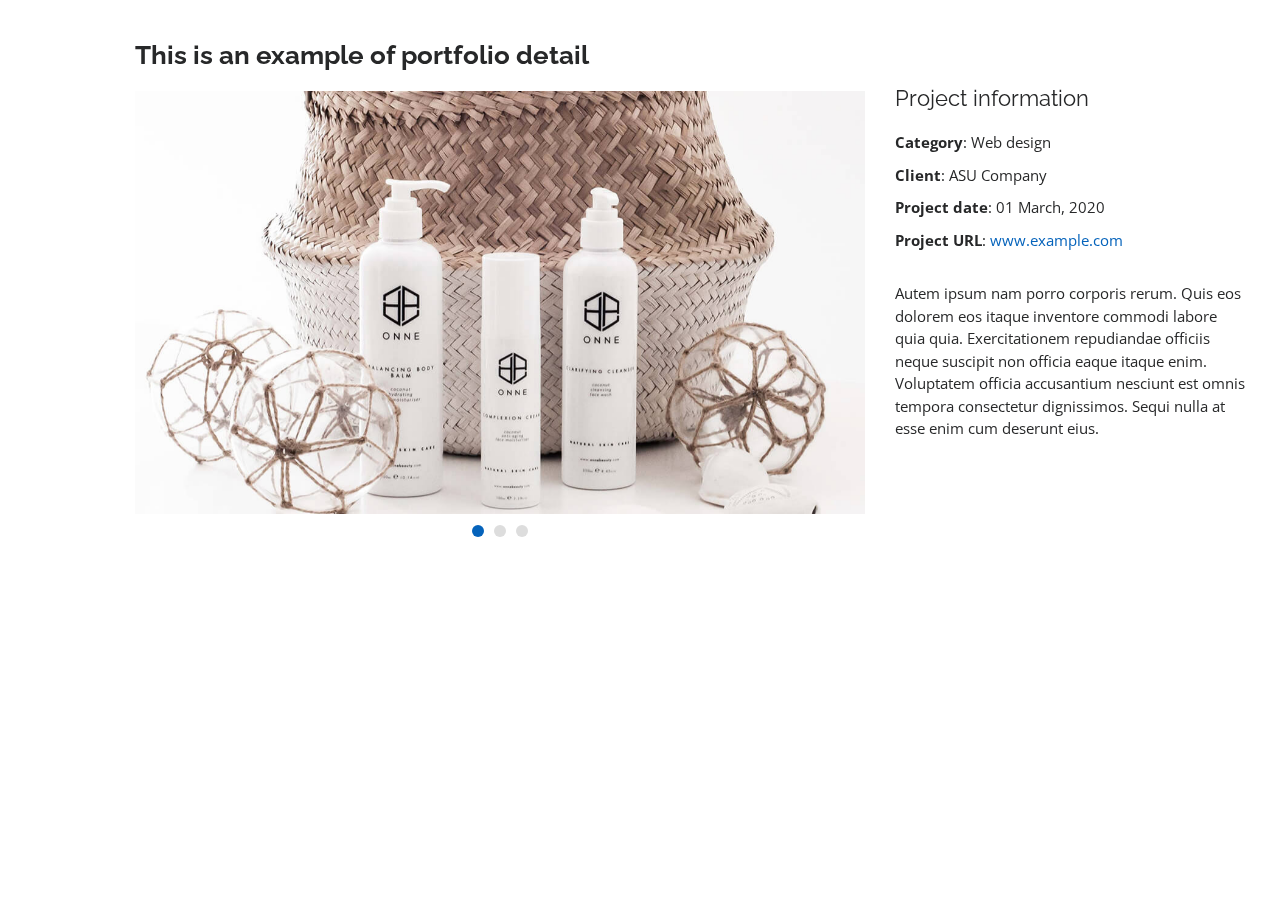
==== portfolio-details.html @ 4fb6b251 "Initial commit" ====
<!DOCTYPE html>
<html lang="en">

<head>
  <meta charset="utf-8">
  <meta content="width=device-width, initial-scale=1.0" name="viewport">

  <title>Portfolio Details - Personal Bootstrap Template</title>
  <meta content="" name="descriptison">
  <meta content="" name="keywords">

  <!-- Favicons -->
  <link href="assets/img/favicon.png" rel="icon">
  <link href="assets/img/apple-touch-icon.png" rel="apple-touch-icon">

  <!-- Google Fonts -->
  <link href="https://fonts.googleapis.com/css?family=Open+Sans:300,300i,400,400i,600,600i,700,700i|Raleway:300,300i,400,400i,500,500i,600,600i,700,700i|Poppins:300,300i,400,400i,500,500i,600,600i,700,700i" rel="stylesheet">

  <!-- Vendor CSS Files -->
  <link href="assets/vendor/bootstrap/css/bootstrap.min.css" rel="stylesheet">
  <link href="assets/vendor/icofont/icofont.min.css" rel="stylesheet">
  <link href="assets/vendor/boxicons/css/boxicons.min.css" rel="stylesheet">
  <link href="assets/vendor/venobox/venobox.css" rel="stylesheet">
  <link href="assets/vendor/owl.carousel/assets/owl.carousel.min.css" rel="stylesheet">
  <link href="assets/vendor/aos/aos.css" rel="stylesheet">

  <!-- Template Main CSS File -->
  <link href="assets/css/style.css" rel="stylesheet">

  <!-- =======================================================
  * Template Name: MyResume - v2.1.0
  * Template URL: https://bootstrapmade.com/free-html-bootstrap-template-my-resume/
  * Author: BootstrapMade.com
  * License: https://bootstrapmade.com/license/
  ======================================================== -->
</head>

<body>

  <main id="main">

    <!-- ======= Portfolio Details ======= -->
    <section id="portfolio-details" class="portfolio-details">
      <div class="container" data-aos="fade-up">

        <div class="row">

          <div class="col-lg-8">
            <h2 class="portfolio-title">This is an example of portfolio detail</h2>
            <div class="owl-carousel portfolio-details-carousel">
              <img src="assets/img/portfolio/portfolio-details-1.jpg" class="img-fluid" alt="">
              <img src="assets/img/portfolio/portfolio-details-2.jpg" class="img-fluid" alt="">
              <img src="assets/img/portfolio/portfolio-details-3.jpg" class="img-fluid" alt="">
            </div>
          </div>

          <div class="col-lg-4 portfolio-info">
            <h3>Project information</h3>
            <ul>
              <li><strong>Category</strong>: Web design</li>
              <li><strong>Client</strong>: ASU Company</li>
              <li><strong>Project date</strong>: 01 March, 2020</li>
              <li><strong>Project URL</strong>: <a href="#">www.example.com</a></li>
            </ul>

            <p>
              Autem ipsum nam porro corporis rerum. Quis eos dolorem eos itaque inventore commodi labore quia quia. Exercitationem repudiandae officiis neque suscipit non officia eaque itaque enim. Voluptatem officia accusantium nesciunt est omnis tempora consectetur dignissimos. Sequi nulla at esse enim cum deserunt eius.
            </p>
          </div>

        </div>

      </div>
    </section><!-- End Portfolio Details -->

  </main><!-- End #main -->

  <a href="#" class="back-to-top"><i class="bx bx-up-arrow-alt"></i></a>
  <div id="preloader"></div>

  <!-- Vendor JS Files -->
  <script src="assets/vendor/jquery/jquery.min.js"></script>
  <script src="assets/vendor/bootstrap/js/bootstrap.bundle.min.js"></script>
  <script src="assets/vendor/jquery.easing/jquery.easing.min.js"></script>
  <script src="assets/vendor/php-email-form/validate.js"></script>
  <script src="assets/vendor/waypoints/jquery.waypoints.min.js"></script>
  <script src="assets/vendor/counterup/counterup.min.js"></script>
  <script src="assets/vendor/isotope-layout/isotope.pkgd.min.js"></script>
  <script src="assets/vendor/venobox/venobox.min.js"></script>
  <script src="assets/vendor/owl.carousel/owl.carousel.min.js"></script>
  <script src="assets/vendor/typed.js/typed.min.js"></script>
  <script src="assets/vendor/aos/aos.js"></script>

  <!-- Template Main JS File -->
  <script src="assets/js/main.js"></script>

</body>

</html>
---- assets/vendor/venobox/venobox.css ----
/* ------ venobox.css --------*/
.vbox-overlay *, .vbox-overlay *:before, .vbox-overlay *:after{
    -webkit-backface-visibility: hidden;
    -webkit-box-sizing:border-box;
    -moz-box-sizing:border-box;
    box-sizing:border-box;
}
.vbox-overlay * { 
    -webkit-backface-visibility: visible;
    backface-visibility: visible;
}
.vbox-overlay{
    display: -webkit-flex;
    display: flex;
    -webkit-flex-direction: column;
    flex-direction: column;
    -webkit-justify-content: center;
    justify-content: center;
    -webkit-align-items: center;
    align-items: center;
    position: fixed;
    left: 0;
    top: 0;
    bottom: 0;
    right: 0;
    z-index: 999999;
}

/* ----- navigation ----- */
.vbox-title{
    width: 100%;
    height: 40px;
    float: left;
    text-align: center;
    line-height: 28px;
    font-size: 12px;
    padding: 6px 50px;
    overflow: hidden;
    position: fixed;
    display: none;
    left: 0;
    z-index: 89;
}
.vbox-close{
    cursor: pointer;
    position: fixed;
    top: -1px;
    right: 0;
    width: 50px;
    height: 40px;
    padding: 6px;
    display: block;
    background-position:10px center;
    overflow: hidden;
    font-size: 24px;
    line-height: 1;
    text-align: center;
    z-index: 99;
}
.vbox-left{
    cursor: pointer;
    position: fixed;
    left: 0;
    height: 40px;
    overflow: hidden;
    line-height: 28px;
    font-size: 12px;
    z-index: 99;
    display: flex;
    align-items:center;
}
.vbox-num{
    display: inline-block;
    margin: 6px 0 6px 15px;
}
/* ----- Social share ----- */
.vbox-share{
    line-height: 28px;
    font-size: 12px;
    overflow: hidden;
    position: fixed;
    left: 0;
    z-index: 98;
    display: flex;
    align-items:center;
    justify-content: center;
    width: 100%;
    text-align: center;
}
.vbox-share svg{
    max-height: 28px;
    width: 28px;
    z-index: 10;
    margin-left: 12px;
    margin-top: 6px;
    margin-bottom: 6px;
    vertical-align: middle;
}


/* ----- navigation ARROWS ----- */
.vbox-next, .vbox-prev{
    position: fixed;
    top: 50%;
    margin-top: -15px;
    overflow: hidden;
    cursor: pointer;
    display: block;
    width: 45px;
    height: 45px;
    z-index: 99;
}
.vbox-next span, .vbox-prev span{
    position: relative;
    width: 20px;
    height: 20px;
    border: 2px solid transparent;
    border-top-color: #B6B6B6;
    border-right-color: #B6B6B6;
    text-indent: -100px;
    position: absolute;
    top: 8px;
    display: block;
}
.vbox-prev{
    left: 15px;
}
.vbox-next{
    right: 15px;
}
.vbox-prev span{
    left: 10px;
    -ms-transform: rotate(-135deg);
    -webkit-transform: rotate(-135deg);
    transform: rotate(-135deg);
}
.vbox-next span{
    -ms-transform: rotate(45deg);
    -webkit-transform: rotate(45deg);
    transform: rotate(45deg);
    right: 10px;
}
/* ------- inline window ------ */
.vbox-inline{
    width: 420px;
    height: 315px;
    height: 70vh;
    padding: 10px;
    background: #fff;
    margin: 0 auto;
    overflow: auto;
    text-align: left;
}
/* ------- Video & iFrames window ------ */
.venoframe{
    max-width: 100%;
    width: 100%;
    border: none;
    width: 100%;
    height: 260px;
    height: 70vh;
}
.venoframe.vbvid{
    height: 260px;
}
@media (min-width: 768px) {
    .venoframe, .vbox-inline{
        width: 90%;
        height: 360px;
        height: 70vh;
    }
    .venoframe.vbvid{
        width: 640px;
        height: 360px;
    }
}
@media (min-width: 992px) {
    .venoframe, .vbox-inline{
        max-width: 1200px;
        width: 80%;
        height: 540px;
        height: 70vh;
    }
    .venoframe.vbvid{
        width: 960px;
        height: 540px;
    }
}
/* 
Please do NOT edit this part! 
or at least read this note: http://i.imgur.com/7C0ws9e.gif
*/
.vbox-open{
    overflow: hidden;
}
.vbox-container{
    position: absolute;
    left: 0;
    right: 0;
    top: 0;
    bottom: 0;
    overflow-x: hidden;
    overflow-y: scroll;
    overflow-scrolling: touch;
    -webkit-overflow-scrolling: touch;
    z-index: 20;
    max-height: 100%;

}

.vbox-content{
    text-align: center;
    float: left;
    width: 100%;
    position: relative;
    overflow: hidden;
    padding: 20px 4%;
}
.vbox-container img{
    max-width: 100%;
    height: auto;
}
.vbox-figlio{
    box-shadow: 0 0 12px rgba(0,0,0,0.19), 0 6px 6px rgba(0,0,0,0.23);
    max-width: 100%;
    text-align: initial;
}
img.vbox-figlio{
    -webkit-user-select: none;
-khtml-user-select: none;
-moz-user-select: none;
-o-user-select: none;
user-select: none;
}
.vbox-content.swipe-left{
    margin-left: -200px !important;
}
.vbox-content.swipe-right{
    margin-left: 200px !important;
}
.vbox-animated{
    webkit-transition: margin 300ms ease-out;
    transition: margin 300ms ease-out;
}

/* ---------- preloader ----------
 * SPINKIT 
 * http://tobiasahlin.com/spinkit/
-------------------------------- */
.sk-double-bounce,.sk-rotating-plane{width:40px;height:40px;margin:40px auto}.sk-rotating-plane{background-color:#333;-webkit-animation:sk-rotatePlane 1.2s infinite ease-in-out;animation:sk-rotatePlane 1.2s infinite ease-in-out}@-webkit-keyframes sk-rotatePlane{0%{-webkit-transform:perspective(120px) rotateX(0) rotateY(0);transform:perspective(120px) rotateX(0) rotateY(0)}50%{-webkit-transform:perspective(120px) rotateX(-180.1deg) rotateY(0);transform:perspective(120px) rotateX(-180.1deg) rotateY(0)}100%{-webkit-transform:perspective(120px) rotateX(-180deg) rotateY(-179.9deg);transform:perspective(120px) rotateX(-180deg) rotateY(-179.9deg)}}@keyframes sk-rotatePlane{0%{-webkit-transform:perspective(120px) rotateX(0) rotateY(0);transform:perspective(120px) rotateX(0) rotateY(0)}50%{-webkit-transform:perspective(120px) rotateX(-180.1deg) rotateY(0);transform:perspective(120px) rotateX(-180.1deg) rotateY(0)}100%{-webkit-transform:perspective(120px) rotateX(-180deg) rotateY(-179.9deg);transform:perspective(120px) rotateX(-180deg) rotateY(-179.9deg)}}.sk-double-bounce{position:relative}.sk-double-bounce .sk-child{width:100%;height:100%;border-radius:50%;background-color:#333;opacity:.6;position:absolute;top:0;left:0;-webkit-animation:sk-doubleBounce 2s infinite ease-in-out;animation:sk-doubleBounce 2s infinite ease-in-out}.sk-chasing-dots .sk-child,.sk-spinner-pulse,.sk-three-bounce .sk-child{background-color:#333;border-radius:100%}.sk-double-bounce .sk-double-bounce2{-webkit-animation-delay:-1s;animation-delay:-1s}@-webkit-keyframes sk-doubleBounce{0%,100%{-webkit-transform:scale(0);transform:scale(0)}50%{-webkit-transform:scale(1);transform:scale(1)}}@keyframes sk-doubleBounce{0%,100%{-webkit-transform:scale(0);transform:scale(0)}50%{-webkit-transform:scale(1);transform:scale(1)}}.sk-wave{margin:40px auto;width:50px;height:40px;text-align:center;font-size:10px}.sk-wave .sk-rect{background-color:#333;height:100%;width:6px;display:inline-block;-webkit-animation:sk-waveStretchDelay 1.2s infinite ease-in-out;animation:sk-waveStretchDelay 1.2s infinite ease-in-out}.sk-wave .sk-rect1{-webkit-animation-delay:-1.2s;animation-delay:-1.2s}.sk-wave .sk-rect2{-webkit-animation-delay:-1.1s;animation-delay:-1.1s}.sk-wave .sk-rect3{-webkit-animation-delay:-1s;animation-delay:-1s}.sk-wave .sk-rect4{-webkit-animation-delay:-.9s;animation-delay:-.9s}.sk-wave .sk-rect5{-webkit-animation-delay:-.8s;animation-delay:-.8s}@-webkit-keyframes sk-waveStretchDelay{0%,100%,40%{-webkit-transform:scaleY(.4);transform:scaleY(.4)}20%{-webkit-transform:scaleY(1);transform:scaleY(1)}}@keyframes sk-waveStretchDelay{0%,100%,40%{-webkit-transform:scaleY(.4);transform:scaleY(.4)}20%{-webkit-transform:scaleY(1);transform:scaleY(1)}}.sk-wandering-cubes{margin:40px auto;width:40px;height:40px;position:relative}.sk-wandering-cubes .sk-cube{background-color:#333;width:10px;height:10px;position:absolute;top:0;left:0;-webkit-animation:sk-wanderingCube 1.8s ease-in-out -1.8s infinite both;animation:sk-wanderingCube 1.8s ease-in-out -1.8s infinite both}.sk-chasing-dots,.sk-spinner-pulse{width:40px;height:40px;margin:40px auto}.sk-wandering-cubes .sk-cube2{-webkit-animation-delay:-.9s;animation-delay:-.9s}@-webkit-keyframes sk-wanderingCube{0%{-webkit-transform:rotate(0);transform:rotate(0)}25%{-webkit-transform:translateX(30px) rotate(-90deg) scale(.5);transform:translateX(30px) rotate(-90deg) scale(.5)}50%{-webkit-transform:translateX(30px) translateY(30px) rotate(-179deg);transform:translateX(30px) translateY(30px) rotate(-179deg)}50.1%{-webkit-transform:translateX(30px) translateY(30px) rotate(-180deg);transform:translateX(30px) translateY(30px) rotate(-180deg)}75%{-webkit-transform:translateX(0) translateY(30px) rotate(-270deg) scale(.5);transform:translateX(0) translateY(30px) rotate(-270deg) scale(.5)}100%{-webkit-transform:rotate(-360deg);transform:rotate(-360deg)}}@keyframes sk-wanderingCube{0%{-webkit-transform:rotate(0);transform:rotate(0)}25%{-webkit-transform:translateX(30px) rotate(-90deg) scale(.5);transform:translateX(30px) rotate(-90deg) scale(.5)}50%{-webkit-transform:translateX(30px) translateY(30px) rotate(-179deg);transform:translateX(30px) translateY(30px) rotate(-179deg)}50.1%{-webkit-transform:translateX(30px) translateY(30px) rotate(-180deg);transform:translateX(30px) translateY(30px) rotate(-180deg)}75%{-webkit-transform:translateX(0) translateY(30px) rotate(-270deg) scale(.5);transform:translateX(0) translateY(30px) rotate(-270deg) scale(.5)}100%{-webkit-transform:rotate(-360deg);transform:rotate(-360deg)}}.sk-spinner-pulse{-webkit-animation:sk-pulseScaleOut 1s infinite ease-in-out;animation:sk-pulseScaleOut 1s infinite ease-in-out}@-webkit-keyframes sk-pulseScaleOut{0%{-webkit-transform:scale(0);transform:scale(0)}100%{-webkit-transform:scale(1);transform:scale(1);opacity:0}}@keyframes sk-pulseScaleOut{0%{-webkit-transform:scale(0);transform:scale(0)}100%{-webkit-transform:scale(1);transform:scale(1);opacity:0}}.sk-chasing-dots{position:relative;text-align:center;-webkit-animation:sk-chasingDotsRotate 2s infinite linear;animation:sk-chasingDotsRotate 2s infinite linear}.sk-chasing-dots .sk-child{width:60%;height:60%;display:inline-block;position:absolute;top:0;-webkit-animation:sk-chasingDotsBounce 2s infinite ease-in-out;animation:sk-chasingDotsBounce 2s infinite ease-in-out}.sk-chasing-dots .sk-dot2{top:auto;bottom:0;-webkit-animation-delay:-1s;animation-delay:-1s}@-webkit-keyframes sk-chasingDotsRotate{100%{-webkit-transform:rotate(360deg);transform:rotate(360deg)}}@keyframes sk-chasingDotsRotate{100%{-webkit-transform:rotate(360deg);transform:rotate(360deg)}}@-webkit-keyframes sk-chasingDotsBounce{0%,100%{-webkit-transform:scale(0);transform:scale(0)}50%{-webkit-transform:scale(1);transform:scale(1)}}@keyframes sk-chasingDotsBounce{0%,100%{-webkit-transform:scale(0);transform:scale(0)}50%{-webkit-transform:scale(1);transform:scale(1)}}.sk-three-bounce{margin:40px auto;width:80px;text-align:center}.sk-three-bounce .sk-child{width:20px;height:20px;display:inline-block;-webkit-animation:sk-three-bounce 1.4s ease-in-out 0s infinite both;animation:sk-three-bounce 1.4s ease-in-out 0s infinite both}.sk-circle .sk-child:before,.sk-fading-circle .sk-circle:before{display:block;border-radius:100%;content:'';background-color:#333}.sk-three-bounce .sk-bounce1{-webkit-animation-delay:-.32s;animation-delay:-.32s}.sk-three-bounce .sk-bounce2{-webkit-animation-delay:-.16s;animation-delay:-.16s}@-webkit-keyframes sk-three-bounce{0%,100%,80%{-webkit-transform:scale(0);transform:scale(0)}40%{-webkit-transform:scale(1);transform:scale(1)}}@keyframes sk-three-bounce{0%,100%,80%{-webkit-transform:scale(0);transform:scale(0)}40%{-webkit-transform:scale(1);transform:scale(1)}}.sk-circle{margin:40px auto;width:40px;height:40px;position:relative}.sk-circle .sk-child{width:100%;height:100%;position:absolute;left:0;top:0}.sk-circle .sk-child:before{margin:0 auto;width:15%;height:15%;-webkit-animation:sk-circleBounceDelay 1.2s infinite ease-in-out both;animation:sk-circleBounceDelay 1.2s infinite ease-in-out both}.sk-circle .sk-circle2{-webkit-transform:rotate(30deg);-ms-transform:rotate(30deg);transform:rotate(30deg)}.sk-circle .sk-circle3{-webkit-transform:rotate(60deg);-ms-transform:rotate(60deg);transform:rotate(60deg)}.sk-circle .sk-circle4{-webkit-transform:rotate(90deg);-ms-transform:rotate(90deg);transform:rotate(90deg)}.sk-circle .sk-circle5{-webkit-transform:rotate(120deg);-ms-transform:rotate(120deg);transform:rotate(120deg)}.sk-circle .sk-circle6{-webkit-transform:rotate(150deg);-ms-transform:rotate(150deg);transform:rotate(150deg)}.sk-circle .sk-circle7{-webkit-transform:rotate(180deg);-ms-transform:rotate(180deg);transform:rotate(180deg)}.sk-circle .sk-circle8{-webkit-transform:rotate(210deg);-ms-transform:rotate(210deg);transform:rotate(210deg)}.sk-circle .sk-circle9{-webkit-transform:rotate(240deg);-ms-transform:rotate(240deg);transform:rotate(240deg)}.sk-circle .sk-circle10{-webkit-transform:rotate(270deg);-ms-transform:rotate(270deg);transform:rotate(270deg)}.sk-circle .sk-circle11{-webkit-transform:rotate(300deg);-ms-transform:rotate(300deg);transform:rotate(300deg)}.sk-circle .sk-circle12{-webkit-transform:rotate(330deg);-ms-transform:rotate(330deg);transform:rotate(330deg)}.sk-circle .sk-circle2:before{-webkit-animation-delay:-1.1s;animation-delay:-1.1s}.sk-circle .sk-circle3:before{-webkit-animation-delay:-1s;animation-delay:-1s}.sk-circle .sk-circle4:before{-webkit-animation-delay:-.9s;animation-delay:-.9s}.sk-circle .sk-circle5:before{-webkit-animation-delay:-.8s;animation-delay:-.8s}.sk-circle .sk-circle6:before{-webkit-animation-delay:-.7s;animation-delay:-.7s}.sk-circle .sk-circle7:before{-webkit-animation-delay:-.6s;animation-delay:-.6s}.sk-circle .sk-circle8:before{-webkit-animation-delay:-.5s;animation-delay:-.5s}.sk-circle .sk-circle9:before{-webkit-animation-delay:-.4s;animation-delay:-.4s}.sk-circle .sk-circle10:before{-webkit-animation-delay:-.3s;animation-delay:-.3s}.sk-circle .sk-circle11:before{-webkit-animation-delay:-.2s;animation-delay:-.2s}.sk-circle .sk-circle12:before{-webkit-animation-delay:-.1s;animation-delay:-.1s}@-webkit-keyframes sk-circleBounceDelay{0%,100%,80%{-webkit-transform:scale(0);transform:scale(0)}40%{-webkit-transform:scale(1);transform:scale(1)}}@keyframes sk-circleBounceDelay{0%,100%,80%{-webkit-transform:scale(0);transform:scale(0)}40%{-webkit-transform:scale(1);transform:scale(1)}}.sk-cube-grid{width:40px;height:40px;margin:40px auto}.sk-cube-grid .sk-cube{width:33.33%;height:33.33%;background-color:#333;float:left;-webkit-animation:sk-cubeGridScaleDelay 1.3s infinite ease-in-out;animation:sk-cubeGridScaleDelay 1.3s infinite ease-in-out}.sk-cube-grid .sk-cube1{-webkit-animation-delay:.2s;animation-delay:.2s}.sk-cube-grid .sk-cube2{-webkit-animation-delay:.3s;animation-delay:.3s}.sk-cube-grid .sk-cube3{-webkit-animation-delay:.4s;animation-delay:.4s}.sk-cube-grid .sk-cube4{-webkit-animation-delay:.1s;animation-delay:.1s}.sk-cube-grid .sk-cube5{-webkit-animation-delay:.2s;animation-delay:.2s}.sk-cube-grid .sk-cube6{-webkit-animation-delay:.3s;animation-delay:.3s}.sk-cube-grid .sk-cube7{-webkit-animation-delay:0ms;animation-delay:0ms}.sk-cube-grid .sk-cube8{-webkit-animation-delay:.1s;animation-delay:.1s}.sk-cube-grid .sk-cube9{-webkit-animation-delay:.2s;animation-delay:.2s}@-webkit-keyframes sk-cubeGridScaleDelay{0%,100%,70%{-webkit-transform:scale3D(1,1,1);transform:scale3D(1,1,1)}35%{-webkit-transform:scale3D(0,0,1);transform:scale3D(0,0,1)}}@keyframes sk-cubeGridScaleDelay{0%,100%,70%{-webkit-transform:scale3D(1,1,1);transform:scale3D(1,1,1)}35%{-webkit-transform:scale3D(0,0,1);transform:scale3D(0,0,1)}}.sk-fading-circle{margin:40px auto;width:40px;height:40px;position:relative}.sk-fading-circle .sk-circle{width:100%;height:100%;position:absolute;left:0;top:0}.sk-fading-circle .sk-circle:before{margin:0 auto;width:15%;height:15%;-webkit-animation:sk-circleFadeDelay 1.2s infinite ease-in-out both;animation:sk-circleFadeDelay 1.2s infinite ease-in-out both}.sk-fading-circle .sk-circle2{-webkit-transform:rotate(30deg);-ms-transform:rotate(30deg);transform:rotate(30deg)}.sk-fading-circle .sk-circle3{-webkit-transform:rotate(60deg);-ms-transform:rotate(60deg);transform:rotate(60deg)}.sk-fading-circle .sk-circle4{-webkit-transform:rotate(90deg);-ms-transform:rotate(90deg);transform:rotate(90deg)}.sk-fading-circle .sk-circle5{-webkit-transform:rotate(120deg);-ms-transform:rotate(120deg);transform:rotate(120deg)}.sk-fading-circle .sk-circle6{-webkit-transform:rotate(150deg);-ms-transform:rotate(150deg);transform:rotate(150deg)}.sk-fading-circle .sk-circle7{-webkit-transform:rotate(180deg);-ms-transform:rotate(180deg);transform:rotate(180deg)}.sk-fading-circle .sk-circle8{-webkit-transform:rotate(210deg);-ms-transform:rotate(210deg);transform:rotate(210deg)}.sk-fading-circle .sk-circle9{-webkit-transform:rotate(240deg);-ms-transform:rotate(240deg);transform:rotate(240deg)}.sk-fading-circle .sk-circle10{-webkit-transform:rotate(270deg);-ms-transform:rotate(270deg);transform:rotate(270deg)}.sk-fading-circle .sk-circle11{-webkit-transform:rotate(300deg);-ms-transform:rotate(300deg);transform:rotate(300deg)}.sk-fading-circle .sk-circle12{-webkit-transform:rotate(330deg);-ms-transform:rotate(330deg);transform:rotate(330deg)}.sk-fading-circle .sk-circle2:before{-webkit-animation-delay:-1.1s;animation-delay:-1.1s}.sk-fading-circle .sk-circle3:before{-webkit-animation-delay:-1s;animation-delay:-1s}.sk-fading-circle .sk-circle4:before{-webkit-animation-delay:-.9s;animation-delay:-.9s}.sk-fading-circle .sk-circle5:before{-webkit-animation-delay:-.8s;animation-delay:-.8s}.sk-fading-circle .sk-circle6:before{-webkit-animation-delay:-.7s;animation-delay:-.7s}.sk-fading-circle .sk-circle7:before{-webkit-animation-delay:-.6s;animation-delay:-.6s}.sk-fading-circle .sk-circle8:before{-webkit-animation-delay:-.5s;animation-delay:-.5s}.sk-fading-circle .sk-circle9:before{-webkit-animation-delay:-.4s;animation-delay:-.4s}.sk-fading-circle .sk-circle10:before{-webkit-animation-delay:-.3s;animation-delay:-.3s}.sk-fading-circle .sk-circle11:before{-webkit-animation-delay:-.2s;animation-delay:-.2s}.sk-fading-circle .sk-circle12:before{-webkit-animation-delay:-.1s;animation-delay:-.1s}@-webkit-keyframes sk-circleFadeDelay{0%,100%,39%{opacity:0}40%{opacity:1}}@keyframes sk-circleFadeDelay{0%,100%,39%{opacity:0}40%{opacity:1}}.sk-folding-cube{margin:40px auto;width:40px;height:40px;position:relative;-webkit-transform:rotateZ(45deg);transform:rotateZ(45deg)}.sk-folding-cube .sk-cube{float:left;width:50%;height:50%;position:relative;-webkit-transform:scale(1.1);-ms-transform:scale(1.1);transform:scale(1.1)}.sk-folding-cube .sk-cube:before{content:'';position:absolute;top:0;left:0;width:100%;height:100%;background-color:#333;-webkit-animation:sk-foldCubeAngle 2.4s infinite linear both;animation:sk-foldCubeAngle 2.4s infinite linear both;-webkit-transform-origin:100% 100%;-ms-transform-origin:100% 100%;transform-origin:100% 100%}.sk-folding-cube .sk-cube2{-webkit-transform:scale(1.1) rotateZ(90deg);transform:scale(1.1) rotateZ(90deg)}.sk-folding-cube .sk-cube3{-webkit-transform:scale(1.1) rotateZ(180deg);transform:scale(1.1) rotateZ(180deg)}.sk-folding-cube .sk-cube4{-webkit-transform:scale(1.1) rotateZ(270deg);transform:scale(1.1) rotateZ(270deg)}.sk-folding-cube .sk-cube2:before{-webkit-animation-delay:.3s;animation-delay:.3s}.sk-folding-cube .sk-cube3:before{-webkit-animation-delay:.6s;animation-delay:.6s}.sk-folding-cube .sk-cube4:before{-webkit-animation-delay:.9s;animation-delay:.9s}@-webkit-keyframes sk-foldCubeAngle{0%,10%{-webkit-transform:perspective(140px) rotateX(-180deg);transform:perspective(140px) rotateX(-180deg);opacity:0}25%,75%{-webkit-transform:perspective(140px) rotateX(0);transform:perspective(140px) rotateX(0);opacity:1}100%,90%{-webkit-transform:perspective(140px) rotateY(180deg);transform:perspective(140px) rotateY(180deg);opacity:0}}@keyframes sk-foldCubeAngle{0%,10%{-webkit-transform:perspective(140px) rotateX(-180deg);transform:perspective(140px) rotateX(-180deg);opacity:0}25%,75%{-webkit-transform:perspective(140px) rotateX(0);transform:perspective(140px) rotateX(0);opacity:1}100%,90%{-webkit-transform:perspective(140px) rotateY(180deg);transform:perspective(140px) rotateY(180deg);opacity:0}}
---- assets/css/style.css ----
/**
* Template Name: MyResume - v2.1.0
* Template URL: https://bootstrapmade.com/free-html-bootstrap-template-my-resume/
* Author: BootstrapMade.com
* License: https://bootstrapmade.com/license/
*/

/*--------------------------------------------------------------
# General
--------------------------------------------------------------*/
body {
  font-family: "Open Sans", sans-serif;
  color: #272829;
}

a {
  color: #0563bb;
}

a:hover {
  color: #067ded;
  text-decoration: none;
}

h1, h2, h3, h4, h5, h6 {
  font-family: "Raleway", sans-serif;
}

/*--------------------------------------------------------------
# Back to top button
--------------------------------------------------------------*/
.back-to-top {
  position: fixed;
  display: none;
  width: 40px;
  height: 40px;
  border-radius: 50px;
  right: 15px;
  bottom: 15px;
  background: #0563bb;
  color: #fff;
  transition: display 0.5s ease-in-out;
  z-index: 99999;
}

.back-to-top i {
  font-size: 24px;
  position: absolute;
  top: 7px;
  left: 8px;
}

.back-to-top:hover {
  color: #fff;
  background: #0678e3;
  transition: background 0.2s ease-in-out;
}

/*--------------------------------------------------------------
# Preloader
--------------------------------------------------------------*/
#preloader {
  position: fixed;
  top: 0;
  left: 0;
  right: 0;
  bottom: 0;
  z-index: 9999;
  overflow: hidden;
  background: #fff;
}

#preloader:before {
  content: "";
  position: fixed;
  top: calc(50% - 30px);
  left: calc(50% - 30px);
  border: 6px solid #0563bb;
  border-top-color: #fff;
  border-bottom-color: #fff;
  border-radius: 50%;
  width: 60px;
  height: 60px;
  -webkit-animation: animate-preloader 1s linear infinite;
  animation: animate-preloader 1s linear infinite;
}

@-webkit-keyframes animate-preloader {
  0% {
    transform: rotate(0deg);
  }
  100% {
    transform: rotate(360deg);
  }
}

@keyframes animate-preloader {
  0% {
    transform: rotate(0deg);
  }
  100% {
    transform: rotate(360deg);
  }
}

/*--------------------------------------------------------------
# Disable aos animation delay on mobile devices
--------------------------------------------------------------*/
@media screen and (max-width: 768px) {
  [data-aos-delay] {
    transition-delay: 0 !important;
  }
}

/*--------------------------------------------------------------
# Header
--------------------------------------------------------------*/
#header {
  position: fixed;
  top: 0;
  left: 0;
  bottom: 0;
  z-index: 9997;
  transition: all 0.5s;
  padding: 15px;
  overflow-y: auto;
}

@media (max-width: 992px) {
  #header {
    width: 300px;
    background: #fff;
    border-right: 1px solid #e6e9ec;
    left: -300px;
  }
}

@media (min-width: 992px) {
  #main {
    margin-left: 100px;
  }
}

/*--------------------------------------------------------------
# Navigation Menu
--------------------------------------------------------------*/
/* Desktop Navigation */
.nav-menu * {
  margin: 0;
  padding: 0;
  list-style: none;
}

.nav-menu > ul > li {
  position: relative;
  white-space: nowrap;
}

.nav-menu a {
  display: flex;
  align-items: center;
  color: #45505b;
  padding: 10px 18px;
  margin-bottom: 8px;
  transition: 0.3s;
  font-size: 15px;
  border-radius: 50px;
  background: #f2f3f5;
  height: 56px;
  width: 100%;
  overflow: hidden;
  transition: 0.3s;
}

.nav-menu a i {
  font-size: 20px;
}

.nav-menu a span {
  padding: 0 5px 0 7px;
  color: #45505b;
}

@media (min-width: 992px) {
  .nav-menu a {
    width: 56px;
  }
  .nav-menu a span {
    display: none;
    color: #fff;
  }
}

.nav-menu a:hover, .nav-menu .active > a, .nav-menu li:hover > a {
  color: #fff;
  background: #0563bb;
}

.nav-menu a:hover span, .nav-menu .active > a span, .nav-menu li:hover > a span {
  color: #fff;
}

.nav-menu a:hover, .nav-menu li:hover > a {
  width: 100%;
  color: #fff;
}

.nav-menu a:hover span, .nav-menu li:hover > a span {
  display: block;
}

/* Mobile Navigation */
.mobile-nav-toggle {
  position: fixed;
  right: 15px;
  top: 15px;
  z-index: 9998;
  border: 0;
  background: none;
  font-size: 24px;
  transition: all 0.4s;
  outline: none !important;
  line-height: 1;
  cursor: pointer;
  text-align: right;
}

.mobile-nav-toggle i {
  color: #45505b;
}

.mobile-nav-active {
  overflow: hidden;
}

.mobile-nav-active #header {
  left: 0;
}

.mobile-nav-active .mobile-nav-toggle i {
  color: #0563bb;
}

/*--------------------------------------------------------------
# Hero Section
--------------------------------------------------------------*/
#hero {
  width: 100%;
  height: 100vh;
  background: url("../img/hero-bg.jpg") top right no-repeat;
  background-size: cover;
  position: relative;
}

@media (min-width: 992px) {
  #hero {
    padding-left: 160px;
  }
}

#hero:before {
  content: "";
  background: rgba(255, 255, 255, 0.8);
  position: absolute;
  bottom: 0;
  top: 0;
  left: 0;
  right: 0;
}

#hero h1 {
  margin: 0;
  font-size: 64px;
  font-weight: 700;
  line-height: 56px;
  color: #45505b;
}

#hero p {
  color: #45505b;
  margin: 15px 0 0 0;
  font-size: 26px;
  font-family: "Poppins", sans-serif;
}

#hero p span {
  color: #0563bb;
  letter-spacing: 1px;
}

#hero .social-links {
  margin-top: 30px;
}

#hero .social-links a {
  font-size: 24px;
  display: inline-block;
  color: #45505b;
  line-height: 1;
  margin-right: 20px;
  transition: 0.3s;
}

#hero .social-links a:hover {
  color: #0563bb;
}

@media (max-width: 992px) {
  #hero {
    text-align: center;
  }
  #hero h1 {
    font-size: 32px;
    line-height: 36px;
  }
  #hero p {
    margin-top: 10px;
    font-size: 20px;
    line-height: 24px;
  }
}

/*--------------------------------------------------------------
# Sections General
--------------------------------------------------------------*/
section {
  padding: 60px 0;
  overflow: hidden;
}

.section-title {
  text-align: center;
  padding-bottom: 30px;
}

.section-title h2 {
  font-size: 32px;
  font-weight: bold;
  text-transform: uppercase;
  margin-bottom: 20px;
  padding-bottom: 20px;
  position: relative;
  color: #45505b;
}

.section-title h2::before {
  content: '';
  position: absolute;
  display: block;
  width: 120px;
  height: 1px;
  background: #ddd;
  bottom: 1px;
  left: calc(50% - 60px);
}

.section-title h2::after {
  content: '';
  position: absolute;
  display: block;
  width: 40px;
  height: 3px;
  background: #0563bb;
  bottom: 0;
  left: calc(50% - 20px);
}

.section-title p {
  margin-bottom: 0;
}

/*--------------------------------------------------------------
# About
--------------------------------------------------------------*/
.about .content h3 {
  font-weight: 700;
  font-size: 26px;
  color: #728394;
}

.about .content ul {
  list-style: none;
  padding: 0;
}

.about .content ul li {
  padding-bottom: 10px;
}

.about .content ul i {
  font-size: 20px;
  padding-right: 2px;
  color: #0563bb;
}

.about .content p:last-child {
  margin-bottom: 0;
}

/*--------------------------------------------------------------
# Facts
--------------------------------------------------------------*/
.facts .count-box {
  padding: 30px 30px 25px 30px;
  margin-top: 30px;
  width: 100%;
  position: relative;
  text-align: center;
  background: #fff;
}

.facts .count-box i {
  position: absolute;
  top: -25px;
  left: 50%;
  transform: translateX(-50%);
  font-size: 24px;
  background: #0563bb;
  padding: 12px;
  color: #fff;
  border-radius: 50px;
}

.facts .count-box span {
  font-size: 36px;
  display: block;
  font-weight: 600;
  color: #011426;
}

.facts .count-box p {
  padding: 0;
  margin: 0;
  font-family: "Raleway", sans-serif;
  font-size: 14px;
}

/*--------------------------------------------------------------
# Akills
--------------------------------------------------------------*/
.skills .progress {
  height: 50px;
  display: block;
  background: none;
}

.skills .progress .skill {
  padding: 10px 0;
  margin: 0 0 6px 0;
  text-transform: uppercase;
  display: block;
  font-weight: 600;
  font-family: "Poppins", sans-serif;
  color: #45505b;
}

.skills .progress .skill .val {
  float: right;
  font-style: normal;
}

.skills .progress-bar-wrap {
  background: #f2f3f5;
}

.skills .progress-bar {
  width: 1px;
  height: 10px;
  transition: .9s;
  background-color: #0563bb;
}

/*--------------------------------------------------------------
# Resume
--------------------------------------------------------------*/
.resume .resume-title {
  font-size: 26px;
  font-weight: 700;
  margin-top: 20px;
  margin-bottom: 20px;
  color: #45505b;
}

.resume .resume-item {
  padding: 0 0 20px 20px;
  margin-top: -2px;
  border-left: 2px solid #0563bb;
  position: relative;
}

.resume .resume-item h4 {
  line-height: 18px;
  font-size: 18px;
  font-weight: 600;
  text-transform: uppercase;
  font-family: "Poppins", sans-serif;
  color: #0563bb;
  margin-bottom: 10px;
}

.resume .resume-item h5 {
  font-size: 16px;
  background: #f7f8f9;
  padding: 5px 15px;
  display: inline-block;
  font-weight: 600;
  margin-bottom: 10px;
}

.resume .resume-item ul {
  padding-left: 20px;
}

.resume .resume-item ul li {
  padding-bottom: 10px;
}

.resume .resume-item:last-child {
  padding-bottom: 0;
}

.resume .resume-item::before {
  content: "";
  position: absolute;
  width: 16px;
  height: 16px;
  border-radius: 50px;
  left: -9px;
  top: 0;
  background: #fff;
  border: 2px solid #0563bb;
}

/*--------------------------------------------------------------
# Portfolio
--------------------------------------------------------------*/
.portfolio .portfolio-item {
  margin-bottom: 30px;
}

.portfolio #portfolio-flters {
  padding: 0;
  margin: 0 auto 25px auto;
  list-style: none;
  text-align: center;
  background: #fff;
  border-radius: 50px;
  padding: 2px 15px;
}

.portfolio #portfolio-flters li {
  cursor: pointer;
  display: inline-block;
  padding: 10px 15px;
  font-size: 14px;
  font-weight: 600;
  line-height: 1;
  text-transform: uppercase;
  color: #272829;
  margin-bottom: 5px;
  transition: all 0.3s ease-in-out;
}

.portfolio #portfolio-flters li:hover, .portfolio #portfolio-flters li.filter-active {
  color: #0563bb;
}

.portfolio #portfolio-flters li:last-child {
  margin-right: 0;
}

.portfolio .portfolio-wrap {
  transition: 0.3s;
  position: relative;
  overflow: hidden;
  z-index: 1;
  background: rgba(69, 80, 91, 0.8);
}

.portfolio .portfolio-wrap::before {
  content: "";
  background: rgba(255, 255, 255, 0.7);
  position: absolute;
  left: 30px;
  right: 30px;
  top: 30px;
  bottom: 30px;
  transition: all ease-in-out 0.3s;
  z-index: 2;
  opacity: 0;
}

.portfolio .portfolio-wrap .portfolio-info {
  opacity: 0;
  position: absolute;
  top: 0;
  left: 0;
  right: 0;
  bottom: 0;
  text-align: center;
  z-index: 3;
  transition: all ease-in-out 0.3s;
  display: flex;
  flex-direction: column;
  justify-content: center;
  align-items: center;
}

.portfolio .portfolio-wrap .portfolio-info::before {
  display: block;
  content: "";
  width: 48px;
  height: 48px;
  position: absolute;
  top: 35px;
  left: 35px;
  border-top: 3px solid #d7dce1;
  border-left: 3px solid #d7dce1;
  transition: all 0.5s ease 0s;
  z-index: 9994;
}

.portfolio .portfolio-wrap .portfolio-info::after {
  display: block;
  content: "";
  width: 48px;
  height: 48px;
  position: absolute;
  bottom: 35px;
  right: 35px;
  border-bottom: 3px solid #d7dce1;
  border-right: 3px solid #d7dce1;
  transition: all 0.5s ease 0s;
  z-index: 9994;
}

.portfolio .portfolio-wrap .portfolio-info h4 {
  font-size: 20px;
  color: #45505b;
  font-weight: 600;
}

.portfolio .portfolio-wrap .portfolio-info p {
  color: #45505b;
  font-size: 14px;
  text-transform: uppercase;
  padding: 0;
  margin: 0;
}

.portfolio .portfolio-wrap .portfolio-links {
  text-align: center;
  z-index: 4;
}

.portfolio .portfolio-wrap .portfolio-links a {
  color: #45505b;
  margin: 0 2px;
  font-size: 28px;
  display: inline-block;
  transition: 0.3s;
}

.portfolio .portfolio-wrap .portfolio-links a:hover {
  color: #148af9;
}

.portfolio .portfolio-wrap:hover::before {
  top: 0;
  left: 0;
  right: 0;
  bottom: 0;
  opacity: 1;
}

.portfolio .portfolio-wrap:hover .portfolio-info {
  opacity: 1;
}

.portfolio .portfolio-wrap:hover .portfolio-info::before {
  top: 15px;
  left: 15px;
}

.portfolio .portfolio-wrap:hover .portfolio-info::after {
  bottom: 15px;
  right: 15px;
}

/*--------------------------------------------------------------
# Services
--------------------------------------------------------------*/
.services .icon-box {
  text-align: center;
  padding: 70px 20px 80px 20px;
  transition: all ease-in-out 0.3s;
  background: #fff;
  box-shadow: 0px 5px 90px 0px rgba(110, 123, 131, 0.05);
}

.services .icon-box .icon {
  margin: 0 auto;
  width: 100px;
  height: 100px;
  display: flex;
  align-items: center;
  justify-content: center;
  transition: ease-in-out 0.3s;
  position: relative;
}

.services .icon-box .icon i {
  font-size: 36px;
  transition: 0.5s;
  position: relative;
}

.services .icon-box .icon svg {
  position: absolute;
  top: 0;
  left: 0;
}

.services .icon-box .icon svg path {
  transition: 0.5s;
  fill: #f5f5f5;
}

.services .icon-box h4 {
  font-weight: 600;
  margin: 10px 0 15px 0;
  font-size: 22px;
}

.services .icon-box h4 a {
  color: #45505b;
  transition: ease-in-out 0.3s;
}

.services .icon-box p {
  line-height: 24px;
  font-size: 14px;
  margin-bottom: 0;
}

.services .icon-box:hover {
  border-color: #fff;
  box-shadow: 0px 0 35px 0 rgba(0, 0, 0, 0.08);
}

.services .iconbox-blue i {
  color: #47aeff;
}

.services .iconbox-blue:hover .icon i {
  color: #fff;
}

.services .iconbox-blue:hover .icon path {
  fill: #47aeff;
}

.services .iconbox-orange i {
  color: #ffa76e;
}

.services .iconbox-orange:hover .icon i {
  color: #fff;
}

.services .iconbox-orange:hover .icon path {
  fill: #ffa76e;
}

.services .iconbox-pink i {
  color: #e80368;
}

.services .iconbox-pink:hover .icon i {
  color: #fff;
}

.services .iconbox-pink:hover .icon path {
  fill: #e80368;
}

.services .iconbox-yellow i {
  color: #ffbb2c;
}

.services .iconbox-yellow:hover .icon i {
  color: #fff;
}

.services .iconbox-yellow:hover .icon path {
  fill: #ffbb2c;
}

.services .iconbox-red i {
  color: #ff5828;
}

.services .iconbox-red:hover .icon i {
  color: #fff;
}

.services .iconbox-red:hover .icon path {
  fill: #ff5828;
}

.services .iconbox-teal i {
  color: #11dbcf;
}

.services .iconbox-teal:hover .icon i {
  color: #fff;
}

.services .iconbox-teal:hover .icon path {
  fill: #11dbcf;
}

/*--------------------------------------------------------------
# Testimonials
--------------------------------------------------------------*/
.testimonials .section-header {
  margin-bottom: 40px;
}

.testimonials .testimonial-item {
  text-align: center;
}

.testimonials .testimonial-item .testimonial-img {
  width: 120px;
  border-radius: 50%;
  border: 4px solid #fff;
  margin: 0 auto;
}

.testimonials .testimonial-item h3 {
  font-size: 20px;
  font-weight: bold;
  margin: 10px 0 5px 0;
  color: #111;
}

.testimonials .testimonial-item h4 {
  font-size: 14px;
  color: #999;
  margin: 0 0 15px 0;
}

.testimonials .testimonial-item .quote-icon-left, .testimonials .testimonial-item .quote-icon-right {
  color: #90c8fc;
  font-size: 26px;
}

.testimonials .testimonial-item .quote-icon-left {
  display: inline-block;
  left: -5px;
  position: relative;
}

.testimonials .testimonial-item .quote-icon-right {
  display: inline-block;
  right: -5px;
  position: relative;
  top: 10px;
}

.testimonials .testimonial-item p {
  font-style: italic;
  margin: 0 auto 15px auto;
}

.testimonials .owl-nav, .testimonials .owl-dots {
  margin-top: 5px;
  text-align: center;
}

.testimonials .owl-dot {
  display: inline-block;
  margin: 0 5px;
  width: 12px;
  height: 12px;
  border-radius: 50%;
  background-color: #ddd !important;
}

.testimonials .owl-dot.active {
  background-color: #0563bb !important;
}

@media (min-width: 992px) {
  .testimonials .testimonial-item p {
    width: 80%;
  }
}

/*--------------------------------------------------------------
# Contact
--------------------------------------------------------------*/
.contact .info {
  width: 100%;
  background: #fff;
}

.contact .info i {
  font-size: 20px;
  color: #0563bb;
  float: left;
  width: 44px;
  height: 44px;
  background: #eef7ff;
  display: flex;
  justify-content: center;
  align-items: center;
  border-radius: 50px;
  transition: all 0.3s ease-in-out;
}

.contact .info h4 {
  padding: 0 0 0 60px;
  font-size: 22px;
  font-weight: 600;
  margin-bottom: 5px;
  color: #45505b;
}

.contact .info p {
  padding: 0 0 0 60px;
  margin-bottom: 0;
  font-size: 14px;
  color: #728394;
}

.contact .info .email, .contact .info .phone {
  margin-top: 40px;
}

.contact .info .email:hover i, .contact .info .address:hover i, .contact .info .phone:hover i {
  background: #0563bb;
  color: #fff;
}

.contact .php-email-form {
  width: 100%;
  background: #fff;
}

.contact .php-email-form .form-group {
  padding-bottom: 8px;
}

.contact .php-email-form .validate {
  display: none;
  color: red;
  margin: 0 0 15px 0;
  font-weight: 400;
  font-size: 13px;
}

.contact .php-email-form .error-message {
  display: none;
  color: #fff;
  background: #ed3c0d;
  text-align: left;
  padding: 15px;
  font-weight: 600;
}

.contact .php-email-form .error-message br + br {
  margin-top: 25px;
}

.contact .php-email-form .sent-message {
  display: none;
  color: #fff;
  background: #18d26e;
  text-align: center;
  padding: 15px;
  font-weight: 600;
}

.contact .php-email-form .loading {
  display: none;
  background: #fff;
  text-align: center;
  padding: 15px;
}

.contact .php-email-form .loading:before {
  content: "";
  display: inline-block;
  border-radius: 50%;
  width: 24px;
  height: 24px;
  margin: 0 10px -6px 0;
  border: 3px solid #18d26e;
  border-top-color: #eee;
  -webkit-animation: animate-loading 1s linear infinite;
  animation: animate-loading 1s linear infinite;
}

.contact .php-email-form input, .contact .php-email-form textarea {
  border-radius: 4px;
  box-shadow: none;
  font-size: 14px;
}

.contact .php-email-form input {
  height: 44px;
}

.contact .php-email-form textarea {
  padding: 10px 12px;
}

.contact .php-email-form button[type="submit"] {
  background: #0563bb;
  border: 0;
  padding: 10px 35px;
  color: #fff;
  transition: 0.4s;
  border-radius: 50px;
}

.contact .php-email-form button[type="submit"]:hover {
  background: #0678e3;
}

@-webkit-keyframes animate-loading {
  0% {
    transform: rotate(0deg);
  }
  100% {
    transform: rotate(360deg);
  }
}

@keyframes animate-loading {
  0% {
    transform: rotate(0deg);
  }
  100% {
    transform: rotate(360deg);
  }
}

/*--------------------------------------------------------------
# Portfolio Details
--------------------------------------------------------------*/
.portfolio-details {
  padding: 40px 0;
}

.portfolio-details .portfolio-title {
  font-size: 26px;
  font-weight: 700;
  margin-bottom: 20px;
}

.portfolio-details .portfolio-details-carousel .owl-nav, .portfolio-details .portfolio-details-carousel .owl-dots {
  margin-top: 5px;
  text-align: center;
}

.portfolio-details .portfolio-details-carousel .owl-dot {
  display: inline-block;
  margin: 0 5px;
  width: 12px;
  height: 12px;
  border-radius: 50%;
  background-color: #ddd !important;
}

.portfolio-details .portfolio-details-carousel .owl-dot.active {
  background-color: #0563bb !important;
}

.portfolio-details .portfolio-info {
  padding-top: 45px;
}

.portfolio-details .portfolio-info h3 {
  font-size: 22px;
  font-weight: 400;
  margin-bottom: 20px;
}

.portfolio-details .portfolio-info ul {
  list-style: none;
  padding: 0;
  font-size: 15px;
}

.portfolio-details .portfolio-info ul li + li {
  margin-top: 10px;
}

.portfolio-details .portfolio-info p {
  font-size: 15px;
  padding: 15px 0 0 0;
}

@media (max-width: 992px) {
  .portfolio-details .portfolio-info {
    padding-top: 20px;
  }
}

/*--------------------------------------------------------------
# Footer
--------------------------------------------------------------*/
#footer {
  background: #f7f8f9;
  color: #45505b;
  font-size: 14px;
  text-align: center;
  padding: 30px 0;
}

#footer h3 {
  font-size: 36px;
  font-weight: 700;
  position: relative;
  font-family: "Poppins", sans-serif;
  padding: 0;
  margin: 0 0 15px 0;
}

#footer p {
  font-size: 15;
  font-style: italic;
  padding: 0;
  margin: 0 0 40px 0;
}

#footer .social-links {
  margin: 0 0 40px 0;
}

#footer .social-links a {
  font-size: 18px;
  display: inline-block;
  background: #0563bb;
  color: #fff;
  line-height: 1;
  padding: 8px 0;
  margin-right: 4px;
  border-radius: 50%;
  text-align: center;
  width: 36px;
  height: 36px;
  transition: 0.3s;
}

#footer .social-links a:hover {
  background: #0678e3;
  color: #fff;
  text-decoration: none;
}

#footer .copyright {
  margin: 0 0 5px 0;
}

#footer .credits {
  font-size: 13px;
}
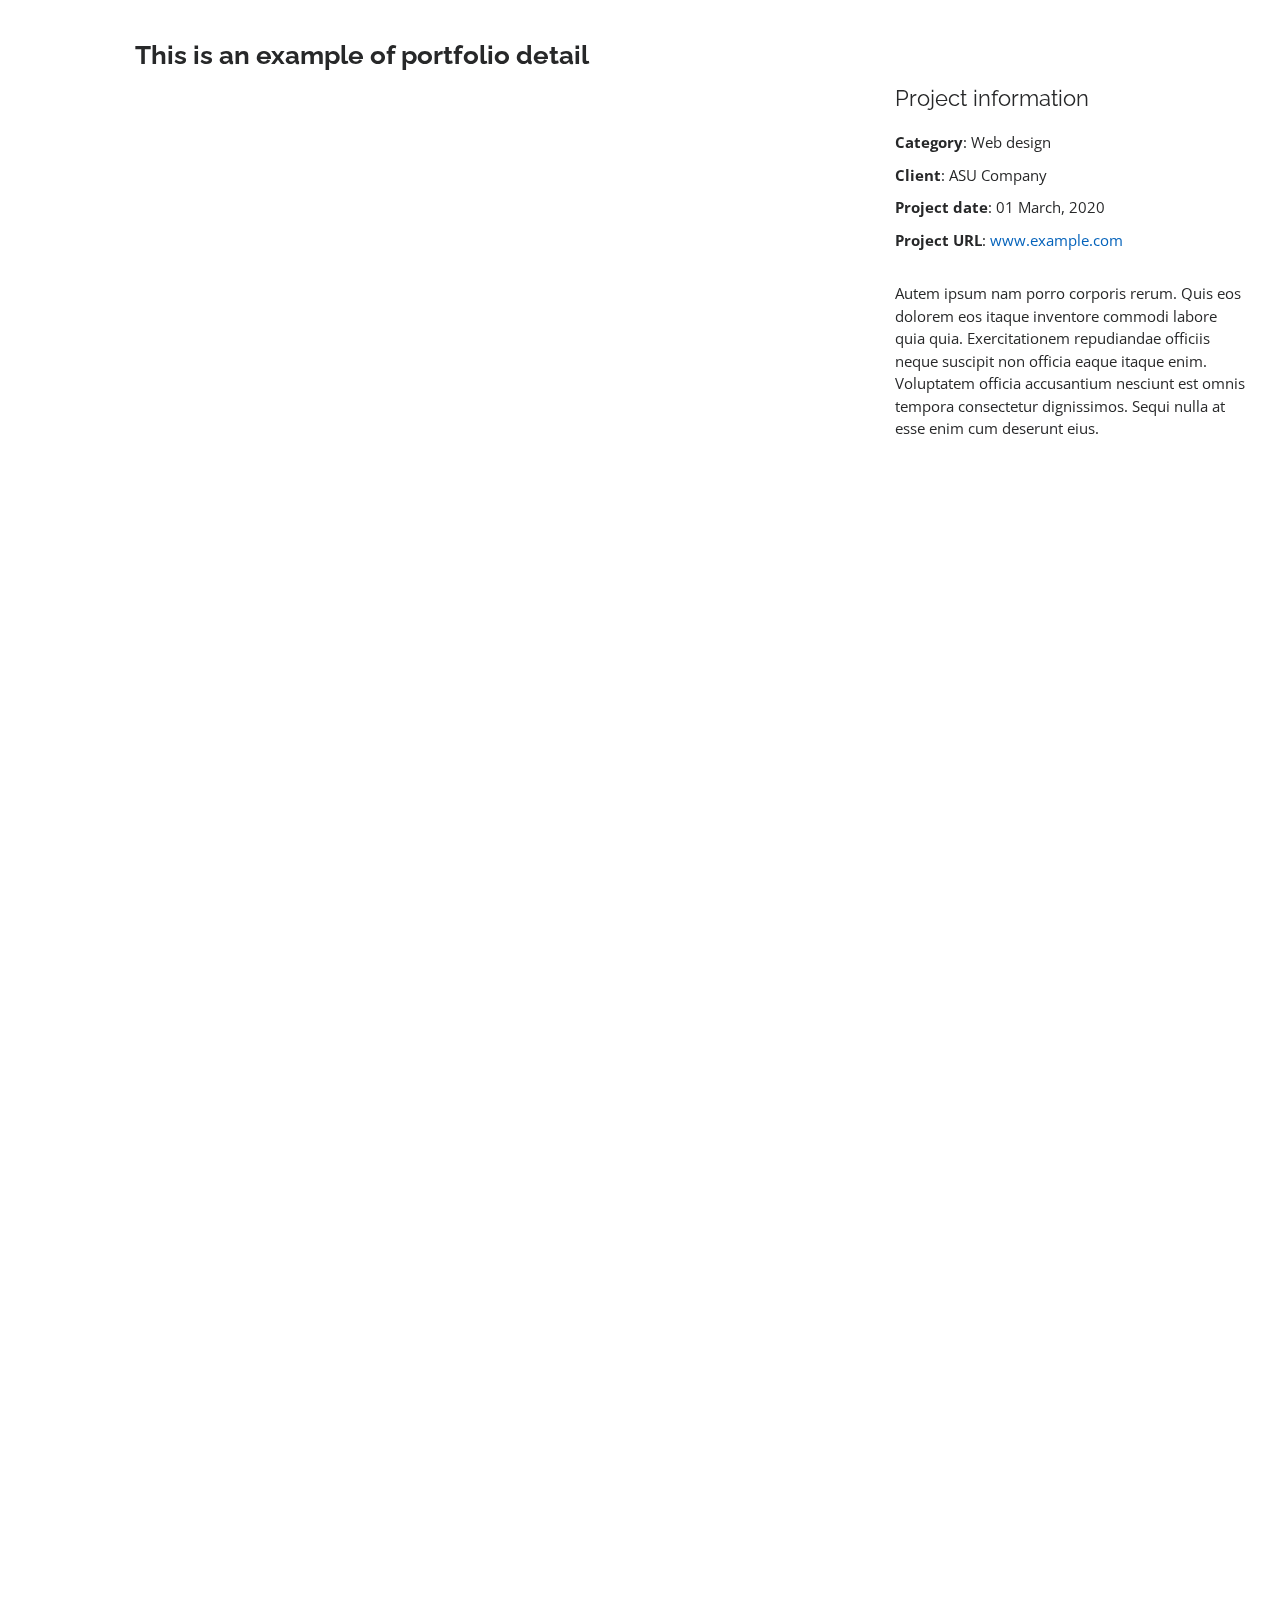
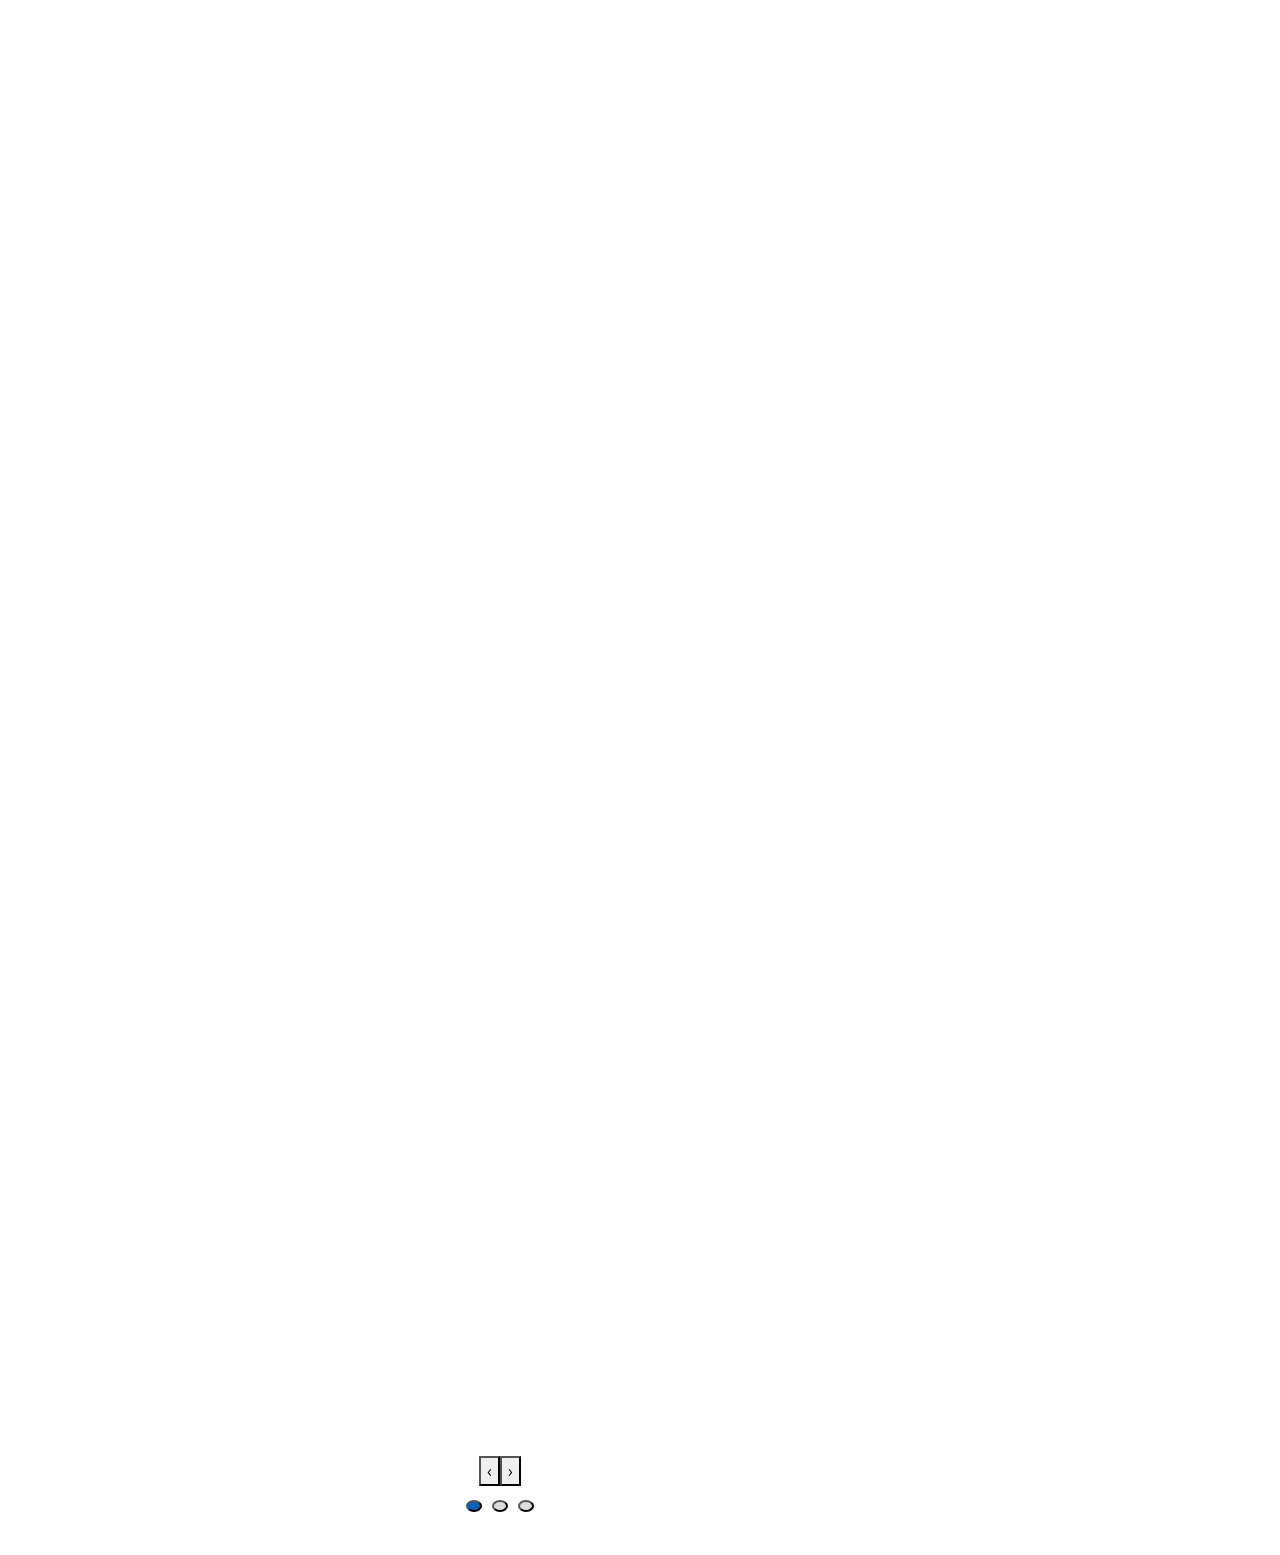
==== commit 0c77e290: "initial commit" ====
--- a/portfolio-details.html
+++ b/portfolio-details.html
@@ -10,22 +10,22 @@
   <meta content="" name="keywords">
 
   <!-- Favicons -->
-  <link href="assets/img/favicon.png" rel="icon">
-  <link href="assets/img/apple-touch-icon.png" rel="apple-touch-icon">
+  <link href="img/favicon.png" rel="icon">
+  <link href="img/apple-touch-icon.png" rel="apple-touch-icon">
 
   <!-- Google Fonts -->
   <link href="https://fonts.googleapis.com/css?family=Open+Sans:300,300i,400,400i,600,600i,700,700i|Raleway:300,300i,400,400i,500,500i,600,600i,700,700i|Poppins:300,300i,400,400i,500,500i,600,600i,700,700i" rel="stylesheet">
 
   <!-- Vendor CSS Files -->
-  <link href="assets/vendor/bootstrap/css/bootstrap.min.css" rel="stylesheet">
-  <link href="assets/vendor/icofont/icofont.min.css" rel="stylesheet">
-  <link href="assets/vendor/boxicons/css/boxicons.min.css" rel="stylesheet">
-  <link href="assets/vendor/venobox/venobox.css" rel="stylesheet">
-  <link href="assets/vendor/owl.carousel/assets/owl.carousel.min.css" rel="stylesheet">
-  <link href="assets/vendor/aos/aos.css" rel="stylesheet">
+  <link href="vendor/bootstrap/css/bootstrap.min.css" rel="stylesheet">
+  <link href="vendor/icofont/icofont.min.css" rel="stylesheet">
+  <link href="vendor/boxicons/css/boxicons.min.css" rel="stylesheet">
+  <link href="vendor/venobox/venobox.css" rel="stylesheet">
+  <link href="vendor/owl.carousel/owl.carousel.min.css" rel="stylesheet">
+  <link href="vendor/aos/aos.css" rel="stylesheet">
 
   <!-- Template Main CSS File -->
-  <link href="assets/css/style.css" rel="stylesheet">
+  <link href="css/style.css" rel="stylesheet">
 
   <!-- =======================================================
   * Template Name: MyResume - v2.1.0
@@ -48,9 +48,9 @@
           <div class="col-lg-8">
             <h2 class="portfolio-title">This is an example of portfolio detail</h2>
             <div class="owl-carousel portfolio-details-carousel">
-              <img src="assets/img/portfolio/portfolio-details-1.jpg" class="img-fluid" alt="">
-              <img src="assets/img/portfolio/portfolio-details-2.jpg" class="img-fluid" alt="">
-              <img src="assets/img/portfolio/portfolio-details-3.jpg" class="img-fluid" alt="">
+              <img src="img/portfolio/portfolio-details-1.jpg" class="img-fluid" alt="">
+              <img src="img/portfolio/portfolio-details-2.jpg" class="img-fluid" alt="">
+              <img src="img/portfolio/portfolio-details-3.jpg" class="img-fluid" alt="">
             </div>
           </div>
 
@@ -79,20 +79,20 @@
   <div id="preloader"></div>
 
   <!-- Vendor JS Files -->
-  <script src="assets/vendor/jquery/jquery.min.js"></script>
-  <script src="assets/vendor/bootstrap/js/bootstrap.bundle.min.js"></script>
-  <script src="assets/vendor/jquery.easing/jquery.easing.min.js"></script>
-  <script src="assets/vendor/php-email-form/validate.js"></script>
-  <script src="assets/vendor/waypoints/jquery.waypoints.min.js"></script>
-  <script src="assets/vendor/counterup/counterup.min.js"></script>
-  <script src="assets/vendor/isotope-layout/isotope.pkgd.min.js"></script>
-  <script src="assets/vendor/venobox/venobox.min.js"></script>
-  <script src="assets/vendor/owl.carousel/owl.carousel.min.js"></script>
-  <script src="assets/vendor/typed.js/typed.min.js"></script>
-  <script src="assets/vendor/aos/aos.js"></script>
+  <script src="vendor/jquery/jquery.min.js"></script>
+  <script src="vendor/bootstrap/js/bootstrap.bundle.min.js"></script>
+  <script src="vendor/jquery.easing/jquery.easing.min.js"></script>
+  <script src="vendor/php-email-form/validate.js"></script>
+  <script src="vendor/waypoints/jquery.waypoints.min.js"></script>
+  <script src="vendor/counterup/counterup.min.js"></script>
+  <script src="vendor/isotope-layout/isotope.pkgd.min.js"></script>
+  <script src="vendor/venobox/venobox.min.js"></script>
+  <script src="vendor/owl.carousel/owl.carousel.min.js"></script>
+  <script src="vendor/typed.js/typed.min.js"></script>
+  <script src="vendor/aos/aos.js"></script>
 
   <!-- Template Main JS File -->
-  <script src="assets/js/main.js"></script>
+  <script src="js/main.js"></script>
 
 </body>
 
